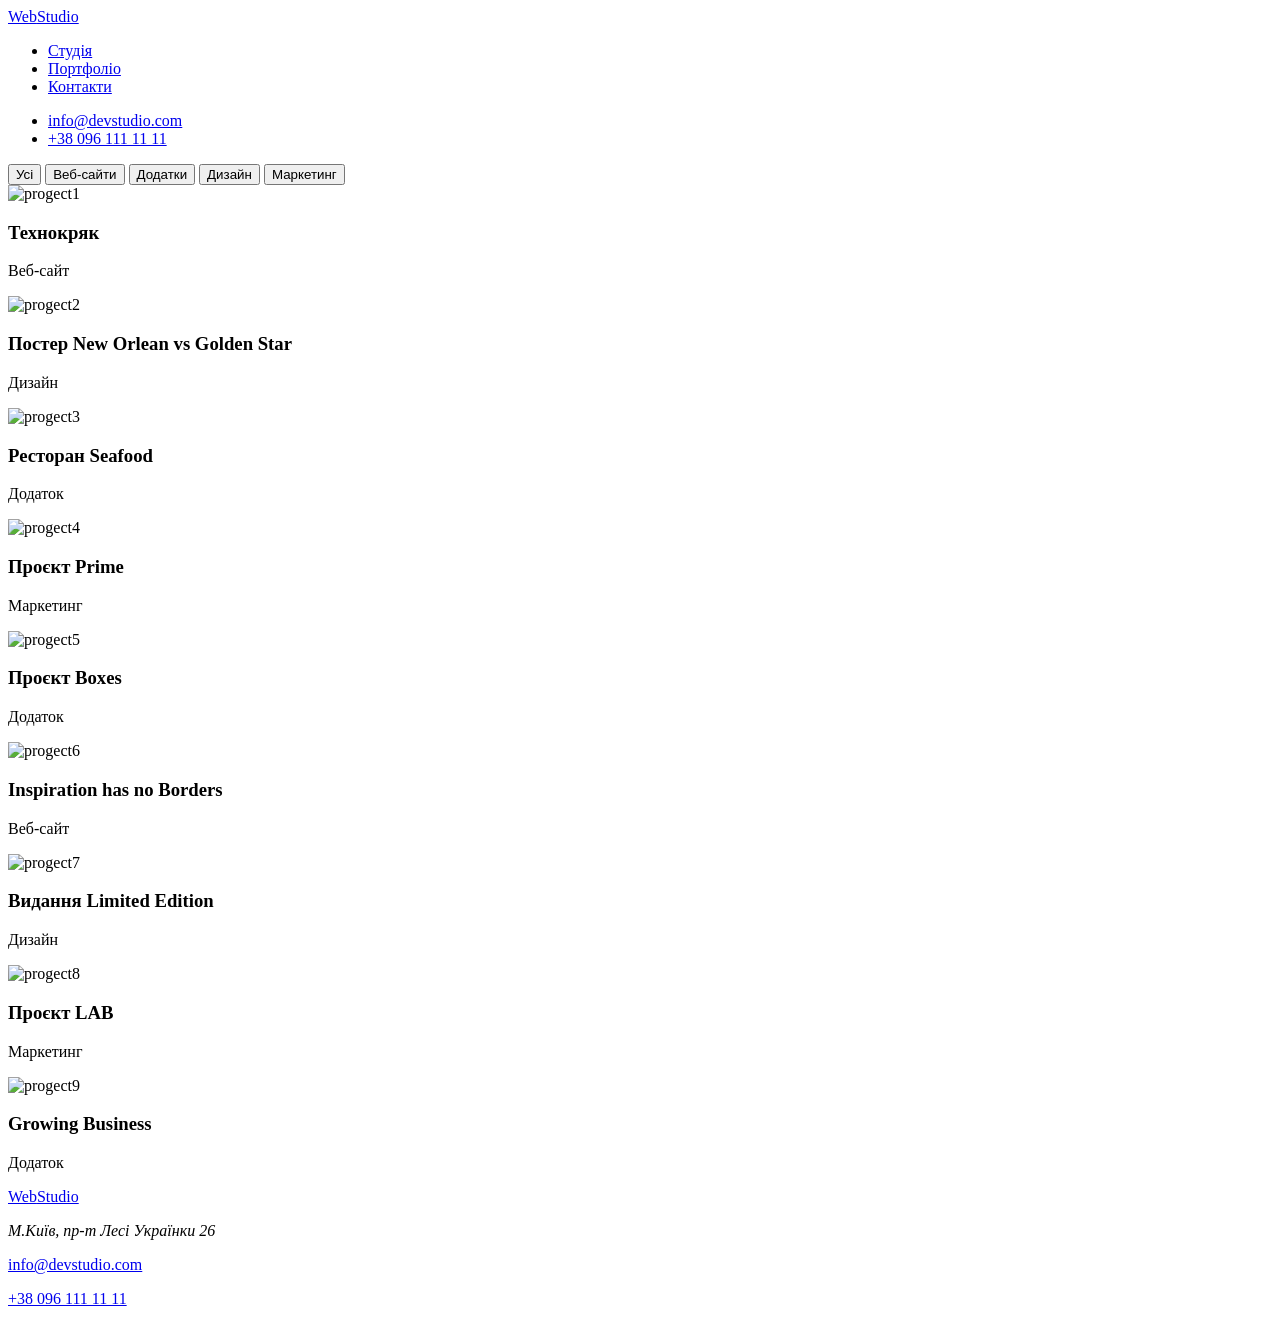
==== portfolio.html @ 908b3e23 "Add files via upload" ====
<!DOCTYPE html>
<html>
<head>
<title>Портфоліо</title>
<link rel="stylesheet"  href="/css/style.css">
</head>
    
<body>
<header>
<a href="./index.html" class="logo">
<span class="span-one">Web</span>Studio</a>
<nav class="nav">
<ul>
    <li>
        <a href="/index.html">Студія</a>
    </li>

    <li>
        <a href="/portfolio.html">Портфоліо</a>
    </li>

    <li>
        <a href="#">Контакти</a>
    </li>

</ul>
</nav>
<ul class="contact">
        <li>
          <a href="mailto:info@devstudio.com">info@devstudio.com</a>
        </li>

        <li><a href="tel:+380961111111">+38 096 111 11 11</a></li>
</ul>    
    </header>

<main>
    <div class="container">
        <nav class="filters">
        <button>Усі</button>
        <button>Веб-сайти</button>
        <button>Додатки</button>
        <button>Дизайн</button>
        <button>Маркетинг</button>
        </nav>
    
        <section class="section">
            <article>
                <img src="/images/img1.jpg" alt="progect1" width="370" height="294">
                <div class="text-cont">
                    <h3>Технокряк</h3>
                    <p>Веб-сайт</p>
                </div>
            </article>

            <article>
                <img src="/images/img2.jpg" alt="progect2" width="370" height="294">
                <div class="text-cont">
                    <h3>Постер New Orlean vs Golden Star</h3>
                    <p>Дизайн</p>
                </div>
            </article>

            <article>
                <img src="/images/img3.jpg" alt="progect3" width="370" height="294">
                <div class="text-cont">
                    <h3>Ресторан Seafood</h3>
                    <p>Додаток</p>
                </div>
            </article>

            <article>
                <img src="/images/img4.jpg" alt="progect4" width="370" height="294">
                <div class="text-cont">
                    <h3>Проєкт Prime</h3>
                    <p>Маркетинг</p>
                </div>
            </article>

            <article>
                <img src="/images/img5.jpg" alt="progect5" width="370" height="294">
                <div class="text-cont">
                    <h3>Проєкт Boxes</h3>
                    <p>Додаток</p>
                </div>
            </article>

            <article>
                <img src="/images/img6.jpg" alt="progect6" width="370" height="294">
                <div class="text-cont">
                    <h3>Inspiration has no Borders</h3>
                    <p>Веб-сайт</p>
                </div>
            </article>
        
        
            <article>
                <img src="/images/img7.jpg" alt="progect7" width="370" height="294">
                <div class="text-cont">
                    <h3>Видання Limited Edition</h3>
                    <p>Дизайн</p>
                </div>
            </article>

            
            <article>
                <img src="/images/img8.jpg" alt="progect8" width="370" height="294">
                <div class="text-cont">
                    <h3>Проєкт LAB</h3>
                    <p>Маркетинг</p>
                </div>
            </article>

            
            <article>
                <img src="/images/img9.jpg" alt="progect9" width="370" height="294">
                <div class="text-cont">
                    <h3>Growing Business</h3>
                    <p>Додаток</p>
                </div>
            </article>
        </section>
    </div>
 </main>
<footer>
    <div class="footer-info">
        <a href="#" class="logo">
            <span>Web</span>Studio
        </a>
    </div>

    <div class="footer-contact">
        <address>
            <p>М.Київ, пр-т Лесі Українки 26</p>
        </address>
        <p>
            <a href="mailto:info@devstudio.com">info@devstudio.com</a>
        </p>
       
        <p>
            <a href="tel:+380961111111">+38 096 111 11 11</a>
        </p>
    </div>
</footer>
</body>
    </html>
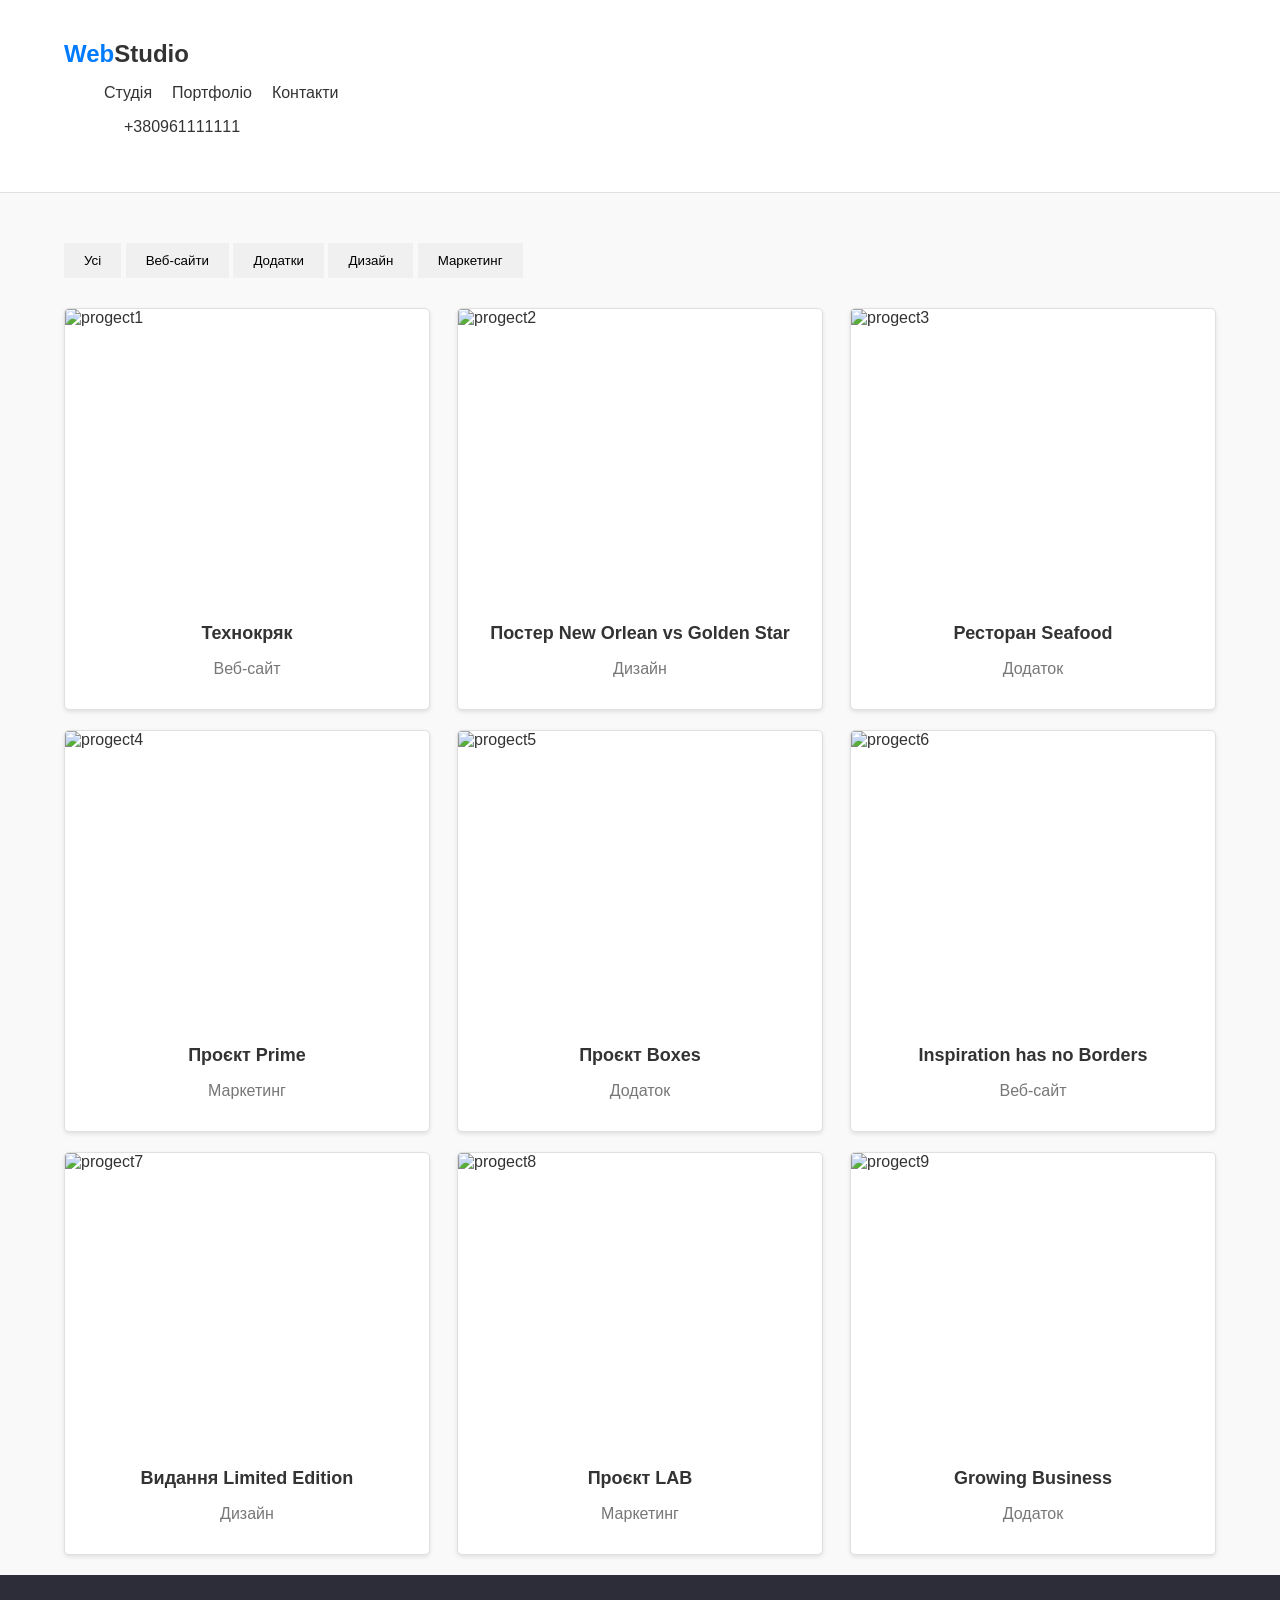
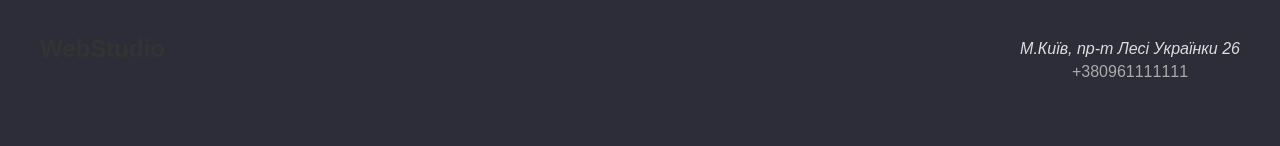
==== commit 7a62805b: "Add files via upload" ====
--- a/portfolio.html
+++ b/portfolio.html
@@ -1,52 +1,56 @@
 <!DOCTYPE html>
 <html>
 <head>
-<title>Портфоліо</title>
-<link rel="stylesheet"  href="/css/style.css">
+    <title>Портфоліо</title>
+    <link rel="stylesheet" href="css/style.css">
 </head>
-    
 <body>
 <header>
-<a href="./index.html" class="logo">
-<span class="span-one">Web</span>Studio</a>
-<nav class="nav">
-<ul>
-    <li>
-        <a href="/index.html">Студія</a>
-    </li>
+    <div class="container">
+    <a href="./index.html" class="logo">
+        <span class="span-one">Web</span>Studio
+    </a>
+    <nav class="nav">
+        <ul>
+<li>
+    <a href="/index.html">Студія</a>
+</li>
 
-    <li>
-        <a href="/portfolio.html">Портфоліо</a>
-    </li>
+<li>
+    <a href="/portfolio.html">Портфоліо</a>
+</li>
 
-    <li>
-        <a href="#">Контакти</a>
-    </li>
+<li>
+    <a href="#">Контакти</a>
+</li>
+        </ul>
+    </nav>
 
-</ul>
-</nav>
 <ul class="contact">
         <li>
-          <a href="mailto:info@devstudio.com">info@devstudio.com</a>
+            <a href="mailto:info@devstudio.com"></a>
         </li>
 
-        <li><a href="tel:+380961111111">+38 096 111 11 11</a></li>
-</ul>    
-    </header>
+        <li>
+            <a href="tel:+380961111111">+380961111111</a>
+        </li>
+</ul> 
+    </div>   
+</header>
 
-<main>
+<main class="p-main">
     <div class="container">
         <nav class="filters">
-        <button>Усі</button>
-        <button>Веб-сайти</button>
-        <button>Додатки</button>
-        <button>Дизайн</button>
-        <button>Маркетинг</button>
+            <button>Усі</button>
+            <button>Веб-сайти</button>
+            <button>Додатки</button>
+            <button>Дизайн</button>
+            <button>Маркетинг</button>
         </nav>
-    
+
         <section class="section">
             <article>
-                <img src="/images/img1.jpg" alt="progect1" width="370" height="294">
+                <img src="images/portfolio/img1.jpg" alt="progect1" width="370" height="294">
                 <div class="text-cont">
                     <h3>Технокряк</h3>
                     <p>Веб-сайт</p>
@@ -54,7 +58,7 @@
             </article>
 
             <article>
-                <img src="/images/img2.jpg" alt="progect2" width="370" height="294">
+                <img src="images/portfolio/img2.jpg" alt="progect2" width="370" height="294">
                 <div class="text-cont">
                     <h3>Постер New Orlean vs Golden Star</h3>
                     <p>Дизайн</p>
@@ -62,7 +66,7 @@
             </article>
 
             <article>
-                <img src="/images/img3.jpg" alt="progect3" width="370" height="294">
+                <img src="images/portfolio/img3.jpg" alt="progect3" width="370" height="294">
                 <div class="text-cont">
                     <h3>Ресторан Seafood</h3>
                     <p>Додаток</p>
@@ -70,7 +74,7 @@
             </article>
 
             <article>
-                <img src="/images/img4.jpg" alt="progect4" width="370" height="294">
+                <img src="images/portfolio/img4.jpg" alt="progect4" width="370" height="294">
                 <div class="text-cont">
                     <h3>Проєкт Prime</h3>
                     <p>Маркетинг</p>
@@ -78,7 +82,7 @@
             </article>
 
             <article>
-                <img src="/images/img5.jpg" alt="progect5" width="370" height="294">
+                <img src="images/portfolio/img5.jpg" alt="progect5" width="370" height="294">
                 <div class="text-cont">
                     <h3>Проєкт Boxes</h3>
                     <p>Додаток</p>
@@ -86,34 +90,31 @@
             </article>
 
             <article>
-                <img src="/images/img6.jpg" alt="progect6" width="370" height="294">
+                <img src="images/portfolio/img6.jpg" alt="progect6" width="370" height="294">
                 <div class="text-cont">
                     <h3>Inspiration has no Borders</h3>
                     <p>Веб-сайт</p>
                 </div>
             </article>
-        
-        
+
             <article>
-                <img src="/images/img7.jpg" alt="progect7" width="370" height="294">
+                <img src="images/portfolio/img7.jpg" alt="progect7" width="370" height="294">
                 <div class="text-cont">
                     <h3>Видання Limited Edition</h3>
                     <p>Дизайн</p>
                 </div>
             </article>
 
-            
             <article>
-                <img src="/images/img8.jpg" alt="progect8" width="370" height="294">
+                <img src="images/portfolio/img8.jpg" alt="progect8" width="370" height="294">
                 <div class="text-cont">
                     <h3>Проєкт LAB</h3>
                     <p>Маркетинг</p>
                 </div>
             </article>
 
-            
             <article>
-                <img src="/images/img9.jpg" alt="progect9" width="370" height="294">
+                <img src="images/portfolio/img9.jpg" alt="progect9" width="370" height="294">
                 <div class="text-cont">
                     <h3>Growing Business</h3>
                     <p>Додаток</p>
@@ -121,9 +122,11 @@
             </article>
         </section>
     </div>
- </main>
+</main>
+
 <footer>
-    <div class="footer-info">
+    <div class="container footer-info">
+        <div class="full-logo">
         <a href="#" class="logo">
             <span>Web</span>Studio
         </a>
@@ -133,14 +136,16 @@
         <address>
             <p>М.Київ, пр-т Лесі Українки 26</p>
         </address>
+
         <p>
-            <a href="mailto:info@devstudio.com">info@devstudio.com</a>
+            <a href="mailto:info@devstudio.com"></a>
         </p>
-       
+
         <p>
-            <a href="tel:+380961111111">+38 096 111 11 11</a>
+            <a href="tel:+380961111111">+380961111111</a>
         </p>
+    </div>
     </div>
 </footer>
 </body>
-    </html>+</html>
--- a/css/style.css
+++ b/css/style.css
@@ -0,0 +1,171 @@
+body {
+    font-family: Arial, sans-serif;
+    margin: 0;
+    padding:0;
+    background-color: #f9f9f9;
+    color: #333;
+}
+
+a{
+    text-decoration: none;
+    color: inherit;
+}
+
+.container{
+    width: 90%;
+    max-width: 1200px;
+    margin: 0 auto;
+    padding: 20px;
+}
+
+header{
+    display: flex;
+    justify-content: space-between;
+    align-items: center;
+    background-color: #fff;
+    padding: 20px 0;
+    border-bottom:  1px solid #e0e0e0;
+}
+
+.logo{
+font-size:  24px;
+font-weight: bold;
+color: #333;
+}
+
+.span-one {
+    color: #007bff;
+}
+
+.nav ul{
+    list-style: none;
+    display: flex;
+    gap: 20px;
+}
+.nav ul li a{
+    color: #333;
+    font-weight: 500;
+}
+
+.contact{
+    list-style: none;
+    display: flex;
+    gap: 20px;
+}
+
+
+main{
+    display: flex;
+    gap: 10px;
+    margin-top: 30px;
+}
+.filters{
+    display: center;
+    gap: 10px;
+    margin-bottom: 30px;
+}
+
+.filters button{
+    padding: 10px 20px;
+    border: none;
+    background-color: #f0f0f0;
+    cursor: pointer;
+    border-radius: 4x;
+    transition: background-color 0.3s;
+}
+
+.filters button:hover,
+.filters button:focus{
+    background-color: #007bff;
+    color: white;
+}
+
+.filters button:active{
+    background-color: #0056b3;
+}
+
+.section{
+    display: flex;
+    flex-wrap: wrap;
+    gap: 20px;
+    justify-content: space-between;
+}
+
+article{
+    background-color: #fff;
+    border: 1px solid #e0e0e0;
+    border-radius: 5px;
+    overflow: hidden;
+    width:calc(33.333% - 20px);
+    box-shadow: 0 2px 4px rgba(0, 0, 0 ,0.1);
+    transition: transform 0.3s;
+}
+
+article:hover{
+    transform: scale(1.02);
+}
+
+article img{
+    width: 100%;
+    height: auto;
+    display: block;
+}
+
+.text-cont{
+    padding: 15px;
+    text-align: center;
+}
+
+.text-cont h3{
+    font-size: 18px;
+    margin: 10px 0;
+    color: #333;
+}
+
+.text-cont p{
+    color: #777;
+}
+
+footer{
+    background-color: #2d2d3a;
+    color:#fff;
+    padding: 40px 0;
+    text-align: center;
+    display: flex;
+    justify-content: center;
+    align-items: center;  
+}
+
+.footer-info, footer-contact{
+    max-width: 1200px;
+    width: 100%;
+    display: flex;
+    justify-content: space-between;
+    align-items: flex-start;
+    flex-wrap: wrap;
+    gap: 20px;
+}
+
+footer-info .logo{
+    font-size: 24px;
+    font-weight: bold;
+}
+
+.footer-info .span-one{
+    color: #007bff;
+}
+
+.footer-contact addres,
+.footer-contact p{
+    margin: 5px 0;
+    color: #ddd
+}
+
+.footer-contact a{
+    color: #aaa;
+    transition:  color 0.3s;
+}
+
+.footer a:hover{
+    color: #007bff;
+}
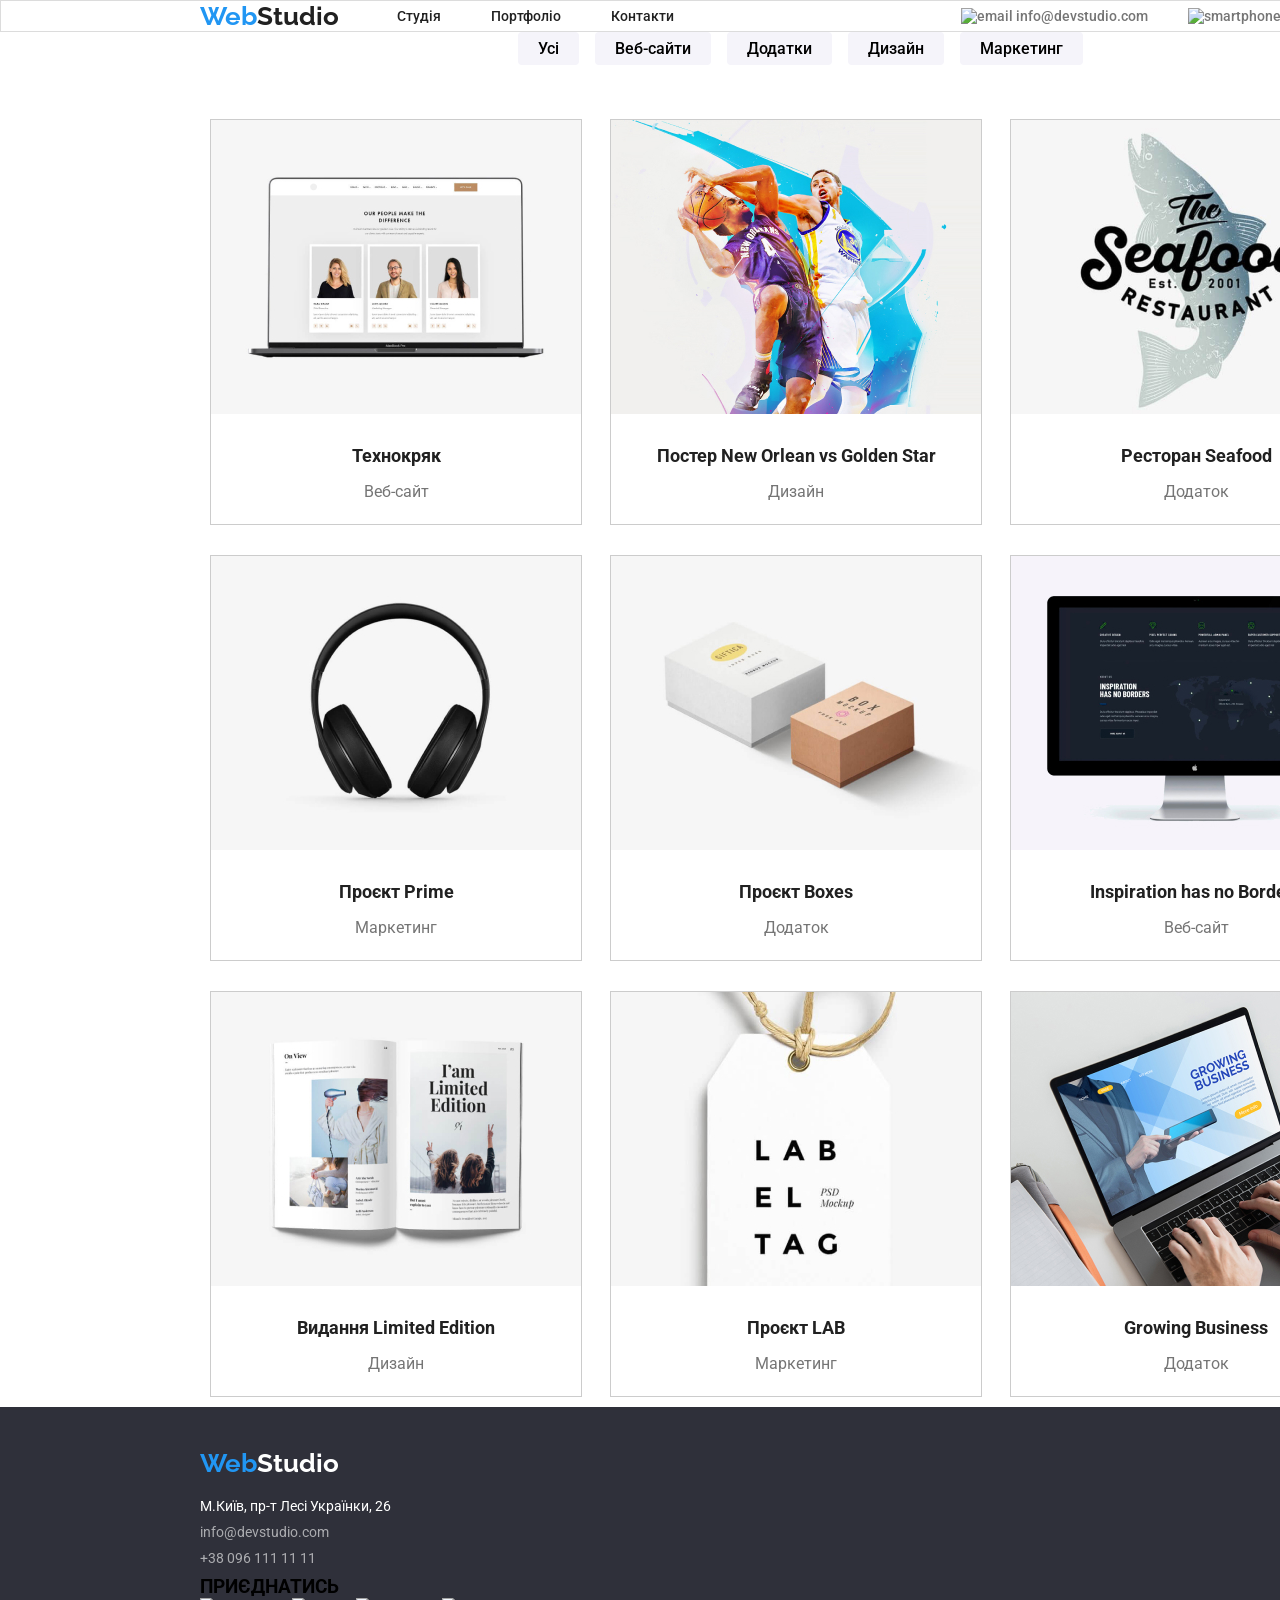
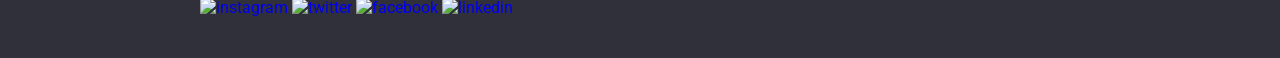
==== commit 439c444c: "Add files via upload" ====
--- a/portfolio.html
+++ b/portfolio.html
@@ -1,151 +1,164 @@
 <!DOCTYPE html>
-<html>
-<head>
-    <title>Портфоліо</title>
-    <link rel="stylesheet" href="css/style.css">
-</head>
-<body>
-<header>
-    <div class="container">
-    <a href="./index.html" class="logo">
-        <span class="span-one">Web</span>Studio
-    </a>
-    <nav class="nav">
-        <ul>
-<li>
-    <a href="/index.html">Студія</a>
-</li>
+<html lang="en">
+    <head>
+        <meta charset="UTF-8">
+        <meta name="viewport" content="width=device-width, initial-scale=1.0">
+        <title>Портфоліо</title>
+        <link rel="stylesheet" href="./css/style.css">
+    </head>
 
-<li>
-    <a href="/portfolio.html">Портфоліо</a>
-</li>
+    <body>
+        <header>
+            <div class="container">
+                <a href="./index.html" class="logo">
+                    <span>Web</span>Studio
+                </a>
+                <nav class="nav">
+                    <ul>
+                        <li>
+                            <a href="./index.html">Студія</a>
+                        </li>
 
-<li>
-    <a href="#">Контакти</a>
-</li>
-        </ul>
-    </nav>
+                        <li>
+                            <a href="./portfolio.html">Портфоліо</a>
+                        </li>
 
-<ul class="contact">
-        <li>
-            <a href="mailto:info@devstudio.com"></a>
-        </li>
+                        <li>
+                            <a href="#">Контакти</a>
+                        </li>
+                    </ul>
+                </nav>
 
-        <li>
-            <a href="tel:+380961111111">+380961111111</a>
-        </li>
-</ul> 
-    </div>   
-</header>
+                <ul class="contact">
+                    <li>
+                        <a href="maito:info@devstudio.com">
+                            <img src="./images/contact/email.svg" alt="email" class="email">
+                            info@devstudio.com
+                        </a>
+                    </li>
+    
+                    <li>
+                        <a href="tel:+380961111111">
+                            <img src="./images/contact/smartphone.svg" alt="smartphone" class="pnone">
+                            +38 096 111 11 11
+                        </a>
+                    </li>
+                </ul>
+            </div>
+        </header>
 
-<main class="p-main">
-    <div class="container">
-        <nav class="filters">
-            <button>Усі</button>
-            <button>Веб-сайти</button>
-            <button>Додатки</button>
-            <button>Дизайн</button>
-            <button>Маркетинг</button>
-        </nav>
+        <main class="p-main">
+            <div class="container">
+                <nav class="filters">
+                    <button>Усі</button>
+                    <button>Веб-сайти</button>
+                    <button>Додатки</button>
+                    <button>Дизайн</button>
+                    <button>Маркетинг</button>
+                </nav>
 
-        <section class="section">
-            <article>
-                <img src="images/portfolio/img1.jpg" alt="progect1" width="370" height="294">
-                <div class="text-cont">
-                    <h3>Технокряк</h3>
-                    <p>Веб-сайт</p>
+                <section class="section">
+                    <article>
+                        <img src="./images/portfolio/img1.jpg" alt="product1" width="370px" height="294px">
+                        <div class="text-cont">
+                            <h3>Технокряк</h3>
+                           <p>Веб-сайт</p>
+                        </div>
+                    </article>
+
+                    <article>
+                        <img src="./images/portfolio/img2.jpg" alt="product2" width="370px" height="294px">
+                        <div class="text-cont">
+                            <h3>Постер New Orlean vs Golden Star</h3>
+                           <p>Дизайн</p>
+                        </div>
+                    </article>
+
+                    <article>
+                        <img src="./images/portfolio/img3.jpg" alt="product3" width="370px" height="294px">
+                        <div class="text-cont">
+                            <h3>Ресторан Seafood</h3>
+                           <p>Додаток</p>
+                        </div>
+                    </article>
+
+                    <article>
+                        <img src="./images/portfolio/img4.jpg" alt="product4" width="370px" height="294px">
+                        <div class="text-cont">
+                            <h3>Проєкт Prime</h3>
+                           <p>Маркетинг</p>
+                        </div>
+                    </article>
+
+                    <article>
+                        <img src="./images/portfolio/img5.jpg" alt="product5" width="370px" height="294px">
+                        <div class="text-cont">
+                            <h3>Проєкт Boxes</h3>
+                           <p>Додаток</p>
+                        </div>
+                    </article>
+
+                    <article>
+                        <img src="./images/portfolio/img6.jpg" alt="product6" width="370px" height="294px">
+                        <div class="text-cont">
+                            <h3>Inspiration has no Borders</h3>
+                           <p>Веб-сайт</p>
+                        </div>
+                    </article>
+
+                    <article>
+                        <img src="./images/portfolio/img7.jpg" alt="product7" width="370px" height="294px">
+                        <div class="text-cont">
+                            <h3>Видання Limited Edition</h3>
+                           <p>Дизайн</p>
+                        </div>
+                    </article>
+
+                    <article>
+                        <img src="./images/portfolio/img8.jpg" alt="product8" width="370px" height="294px">
+                        <div class="text-cont">
+                            <h3>Проєкт LAB</h3>
+                           <p>Маркетинг</p>
+                        </div>
+                    </article>
+
+                    <article>
+                        <img src="./images/portfolio/img9.jpg" alt="product9" width="370px" height="294px">
+                        <div class="text-cont">
+                            <h3>Growing Business</h3>
+                           <p>Додаток</p>
+                        </div>
+                    </article>
+                </section>
+            </div>
+        </main>
+
+        <footer>
+            <div class="container footer-info f-flex">
+                <div class="address">
+                    <div class="full-logo">
+                        <a href="#" class="logo">
+                            <span>Web</span>Studio
+                        </a>
+                    </div>
+                    <div class="footer-contact">
+                        <address>
+                            <p>М.Київ, пр-т Лесі Українки, 26</p>
+                        </address>
+                        <p><a href="mailto:info@devstudio.com">info@devstudio.com</a></p>
+                        <p><a href="tel:+380961111111">+38 096 111 11 11</a></p>
+                    </div>
                 </div>
-            </article>
-
-            <article>
-                <img src="images/portfolio/img2.jpg" alt="progect2" width="370" height="294">
-                <div class="text-cont">
-                    <h3>Постер New Orlean vs Golden Star</h3>
-                    <p>Дизайн</p>
+                <div class="f-social">
+                    <h3>ПРИЄДНАТИСЬ</h3>
+                    <div class="f-social-img">
+                        <a href="#"><img src="./images/social/instagram.svg" alt="instagram"></a>
+                        <a href="#"><img src="./images/social/twitter.svg" alt="twitter"></a>
+                        <a href="#"><img src="./images/social/facebook.svg" alt="facebook"></a>
+                        <a href="#"><img src="./images/social/linkedin.svg" alt="linkedin"></a>
+                    </div>
                 </div>
-            </article>
-
-            <article>
-                <img src="images/portfolio/img3.jpg" alt="progect3" width="370" height="294">
-                <div class="text-cont">
-                    <h3>Ресторан Seafood</h3>
-                    <p>Додаток</p>
-                </div>
-            </article>
-
-            <article>
-                <img src="images/portfolio/img4.jpg" alt="progect4" width="370" height="294">
-                <div class="text-cont">
-                    <h3>Проєкт Prime</h3>
-                    <p>Маркетинг</p>
-                </div>
-            </article>
-
-            <article>
-                <img src="images/portfolio/img5.jpg" alt="progect5" width="370" height="294">
-                <div class="text-cont">
-                    <h3>Проєкт Boxes</h3>
-                    <p>Додаток</p>
-                </div>
-            </article>
-
-            <article>
-                <img src="images/portfolio/img6.jpg" alt="progect6" width="370" height="294">
-                <div class="text-cont">
-                    <h3>Inspiration has no Borders</h3>
-                    <p>Веб-сайт</p>
-                </div>
-            </article>
-
-            <article>
-                <img src="images/portfolio/img7.jpg" alt="progect7" width="370" height="294">
-                <div class="text-cont">
-                    <h3>Видання Limited Edition</h3>
-                    <p>Дизайн</p>
-                </div>
-            </article>
-
-            <article>
-                <img src="images/portfolio/img8.jpg" alt="progect8" width="370" height="294">
-                <div class="text-cont">
-                    <h3>Проєкт LAB</h3>
-                    <p>Маркетинг</p>
-                </div>
-            </article>
-
-            <article>
-                <img src="images/portfolio/img9.jpg" alt="progect9" width="370" height="294">
-                <div class="text-cont">
-                    <h3>Growing Business</h3>
-                    <p>Додаток</p>
-                </div>
-            </article>
-        </section>
-    </div>
-</main>
-
-<footer>
-    <div class="container footer-info">
-        <div class="full-logo">
-        <a href="#" class="logo">
-            <span>Web</span>Studio
-        </a>
-    </div>
-
-    <div class="footer-contact">
-        <address>
-            <p>М.Київ, пр-т Лесі Українки 26</p>
-        </address>
-
-        <p>
-            <a href="mailto:info@devstudio.com"></a>
-        </p>
-
-        <p>
-            <a href="tel:+380961111111">+380961111111</a>
-        </p>
-    </div>
-    </div>
-</footer>
-</body>
+            </div>
+        </footer>        
+    </body>
 </html>
--- a/css/style.css
+++ b/css/style.css
@@ -1,171 +1,328 @@
+@import url('https://fonts.googleapis.com/css2?family=Raleway:ital,wght@0,100..900;1,100..900&display=swap');
+@import url('https://fonts.googleapis.com/css2?family=Raleway:ital,wght@0,100..900;1,100..900&family=Roboto:ital,wght@0,100;0,300;0,400;0,500;0,700;0,900;1,100;1,300;1,400;1,500;1,700;1,900&display=swap');
+
+
+*{
+    margin: 0;
+}
+
 body {
-    font-family: Arial, sans-serif;
-    margin: 0;
-    padding:0;
-    background-color: #f9f9f9;
-    color: #333;
-}
-
-a{
+    width: 1600px;
+}
+
+.container{
+    max-width: 1200px;
+    padding-left: 15px;
+    padding-right: 15px;
+    margin-left: auto;
+    margin-right: auto;
+}
+
+.section{
+    padding: 94px 0;
+}
+
+
+header{
+   border: 1px solid gainsboro;
+}
+
+header .container{
+    display: flex;
+    height: 80;
+    align-items: center;
+    justify-content: space-between;
+}
+
+header ul{
+    list-style: none;
+    display: flex;
+}
+
+.logo{
+    font-size: 26px;
+    font-weight: 700;
+    font-family: Raleway;
+    color:#212121;
+}
+
+.logo span{
+    color: #2196F3;
+}
+
+header a, .logo, footer a{
     text-decoration: none;
-    color: inherit;
-}
-
-.container{
-    width: 90%;
-    max-width: 1200px;
-    margin: 0 auto;
+}
+.nav{
+    margin-right: 100px;
+}
+
+.nav, .contact{
+    font-family: Roboto;
+    font-weight: 500;
+    font-size: 14px;
+}
+
+.nav ul{
+   padding: 0;
+}
+
+.nav li {
+  margin-right: 50px;
+}
+
+.nav a{
+    color: #212121;
+}
+
+.nav a:hover, .contact a:hover{
+    color:#2196F3
+}
+
+.contact li{
+   margin-left: 40px;
+}
+.contact a{
+    color: #757575;
+ }
+
+
+.head{
+    font-family: Roboto;
+    background-color: #2F303A;
+    color: #FFFFFF;
+    display: flex;
+    text-align: center;
+    justify-content: center;
+    padding: 188px;
+}
+
+.head h1{
+    font-size: 44px;
+    font-weight: 900;
+    padding: 0 240px;
+}
+
+.button{
+    padding: 10px;
+    border: 0;
+    background-color: #2196F3;
+    border-radius: 4px;
+    width: 200px;
+    height: 50px;
+    font-weight: 700;
+    margin: 34px 0;
+}
+
+.filters button{
+    font-family: 'Roboto';
+    font-size: 16px;
+    font-weight: 500;
+    padding: 7px 20px;
+    background-color: #F5F4FA;
+    border-radius: 4px;
+    cursor: pointer;
+    border: 0px;
+    margin: 0 8px;
+}
+
+.filters button:hover{
+    background-color: #2196F3;
+    color: #FFFFFF;
+}
+
+.features{
+    padding-bottom: 94px;
+    font-family: Roboto;
+}
+
+.features h3{
+    font-weight: 700;
+    font-size: 14px;
+    color: #212121;
+}
+
+.features p{
+    font-weight: 400;
+    font-size: 14px;
+    color: #757575;
+}
+
+.features ul{
+    display: flex;
+    justify-content: space-between;
+    padding: 0;
+}
+
+.features li{
+    margin: 20px;
+}
+
+.features li{
+    list-style: none;
+}
+
+.images{
+    display: flex;
+    justify-content: space-between;
+    padding: 0 40px;
+    padding-bottom: 94px;
+}
+
+.images img{
+    width: 370px;
+    height: 294px;
+}
+
+.images-h2, .team h2{
+text-align: center;
+font-family: Roboto;
+font-weight: 700;
+font-size: 36px;
+margin-bottom: 47px;
+}
+
+.team{
+    background-color: #F5F4FA;
+}
+
+.team h2{
+    padding-bottom: 64px;
+}
+
+.cart{
+    font-family: Roboto;
+    font-size: 16px;
+    display: flex;
+    justify-content: space-between;
+}
+
+.cart article{
+    border-bottom: 1px solid #757575;
+    width: 270;
+    height: 368;
+    text-align: center;
+    font-family: 'Roboto';
+    background: #FFFFFF;
+    border-radius: 0 0 4px 4px; 
+}
+
+.cart img{
+    width: 270;
+    height: 260px;
+}
+
+.cart h3{
+    font-weight: 500;
+    font-size: 16px;
+    color: #212121;
+    padding-bottom: 8px;
+}
+
+.cart p{
+    font-size: 16px;
+    color: #757575;
+    font-weight: 400;
+}
+
+.cart .backdown{
     padding: 20px;
 }
 
-header{
-    display: flex;
-    justify-content: space-between;
-    align-items: center;
-    background-color: #fff;
-    padding: 20px 0;
-    border-bottom:  1px solid #e0e0e0;
-}
-
-.logo{
-font-size:  24px;
-font-weight: bold;
-color: #333;
-}
-
-.span-one {
-    color: #007bff;
-}
-
-.nav ul{
-    list-style: none;
-    display: flex;
+footer{
+    font-family: roboto;
+    background-color: #2F303A;
+    height: 251px;
+}
+
+footer .logo{
+    color: #FFFFFF;
+}
+
+.full-logo{
+    padding-bottom: 20px;
+}
+
+.footer-contact a, .footer-contact p{
+    text-decoration: none;
+    font-size: 14px;
+    font-family: 'Roboto';
+    font-weight: 400;
+    font-style: normal;
+}
+
+.footer-contact p{
+    color: #FFFFFF;
+    padding-bottom: 10px;
+}
+
+.footer-contact a{
+    color: #FFFFFF99;
+    padding-bottom: 10px;
+}
+
+.footer-info{
+    height: 100%;
+    display: flex;
+    flex-direction: column;
+    justify-content: center;
+}
+
+.p-main .filters{
+    display: flex;
+    justify-content: center;
+    padding-bottom: 34px;
+}
+
+
+.p-main .container article img {
+    width: 370px;
+    height: 294px;
+}
+
+.p-main .container article {
+    border: 1px solid black;
+    width: 370px;
+    height: 404px;
+    font-family: 'Roboto';
+
+}
+
+.text-cont h3 {
+    font-weight: 700;
+    font-size: 18px;
+    color: #212121;
+    padding: 9px 0;
+}
+
+.text-cont p {
+    font-weight: 400;
+    font-size: 16px;
+    color: #757575;
+    padding: 7px 0;
+}
+
+
+.text-cont {
+    padding: 18px;
+    justify-content: center;
+}
+
+
+.p-main .section {
+    display: grid;
+    grid-template-columns: repeat(3, 1fr); 
     gap: 20px;
-}
-.nav ul li a{
-    color: #333;
-    font-weight: 500;
-}
-
-.contact{
-    list-style: none;
-    display: flex;
-    gap: 20px;
-}
-
-
-main{
-    display: flex;
-    gap: 10px;
-    margin-top: 30px;
-}
-.filters{
-    display: center;
-    gap: 10px;
-    margin-bottom: 30px;
-}
-
-.filters button{
-    padding: 10px 20px;
-    border: none;
-    background-color: #f0f0f0;
-    cursor: pointer;
-    border-radius: 4x;
-    transition: background-color 0.3s;
-}
-
-.filters button:hover,
-.filters button:focus{
-    background-color: #007bff;
-    color: white;
-}
-
-.filters button:active{
-    background-color: #0056b3;
-}
-
-.section{
-    display: flex;
-    flex-wrap: wrap;
-    gap: 20px;
-    justify-content: space-between;
-}
-
-article{
-    background-color: #fff;
-    border: 1px solid #e0e0e0;
-    border-radius: 5px;
-    overflow: hidden;
-    width:calc(33.333% - 20px);
-    box-shadow: 0 2px 4px rgba(0, 0, 0 ,0.1);
-    transition: transform 0.3s;
-}
-
-article:hover{
-    transform: scale(1.02);
-}
-
-article img{
-    width: 100%;
-    height: auto;
-    display: block;
-}
-
-.text-cont{
-    padding: 15px;
-    text-align: center;
-}
-
-.text-cont h3{
-    font-size: 18px;
-    margin: 10px 0;
-    color: #333;
-}
-
-.text-cont p{
-    color: #777;
-}
-
-footer{
-    background-color: #2d2d3a;
-    color:#fff;
-    padding: 40px 0;
-    text-align: center;
-    display: flex;
-    justify-content: center;
-    align-items: center;  
-}
-
-.footer-info, footer-contact{
-    max-width: 1200px;
-    width: 100%;
-    display: flex;
-    justify-content: space-between;
-    align-items: flex-start;
-    flex-wrap: wrap;
-    gap: 20px;
-}
-
-footer-info .logo{
-    font-size: 24px;
-    font-weight: bold;
-}
-
-.footer-info .span-one{
-    color: #007bff;
-}
-
-.footer-contact addres,
-.footer-contact p{
-    margin: 5px 0;
-    color: #ddd
-}
-
-.footer-contact a{
-    color: #aaa;
-    transition:  color 0.3s;
-}
-
-.footer a:hover{
-    color: #007bff;
-}+    padding: 10px; 
+}
+
+ .p-main .section article {
+    background-color: #FFFFFF;
+    border: 1px solid #ccc; 
+    text-align: center; 
+    margin-top: 10px;
+}
+
+p-main{
+    padding:  94px 0;
+}
